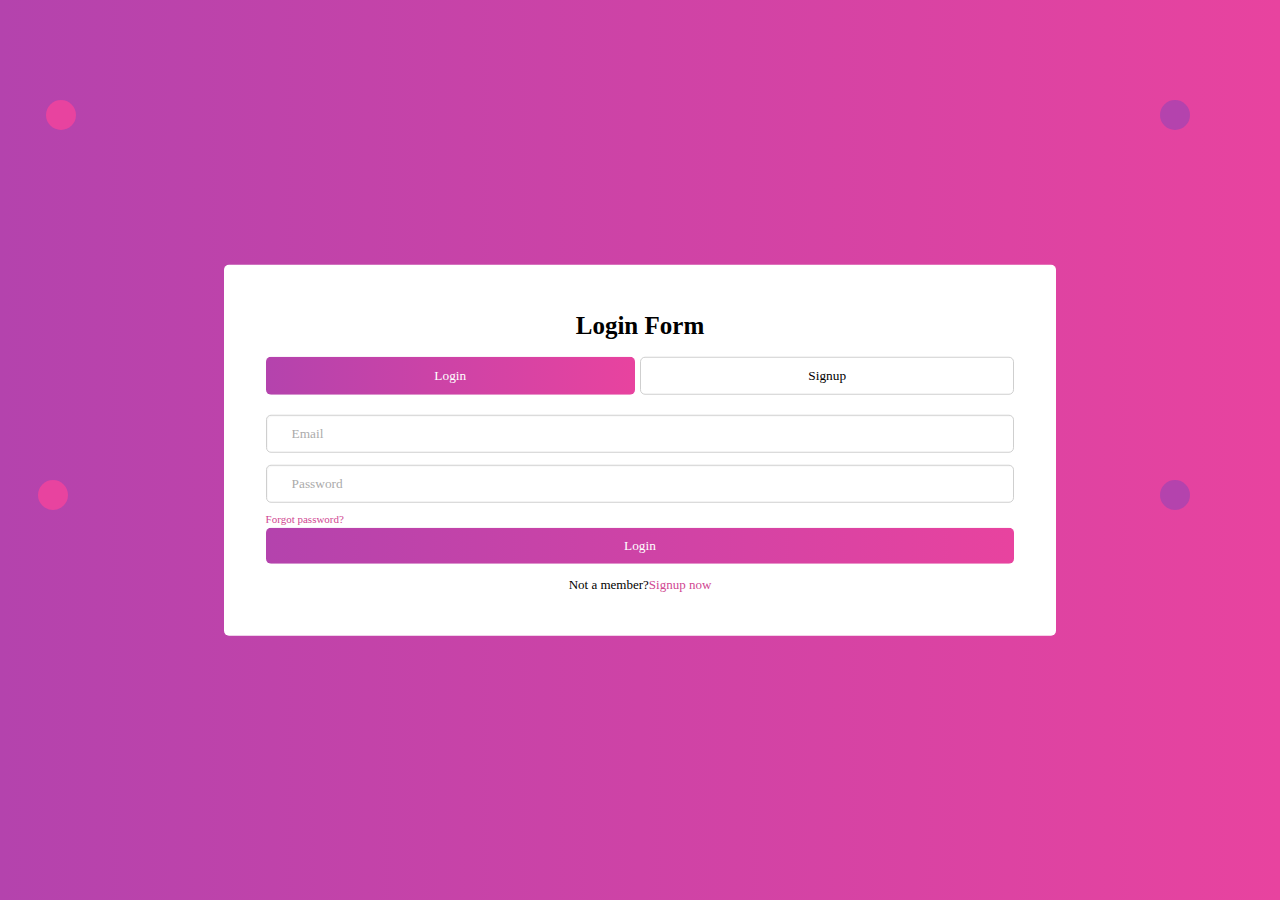
==== LoginFrom/index.html @ 5f2e226e "my file to github" ====
<!DOCTYPE html>
<html lang="en">
<head>
    <link rel="shortcut icon" href="/T logo.png" type="image/x-icon">
    <link rel="stylesheet" href="style.css">
  <meta charset="UTF-8">
  <meta name="viewport" content="width=device-width, initial-scale=1.0">
  <title>Login Form</title>
</head>


<div class="AnimationDiv1"></div>
<div class="AnimationDiv2"></div>

  <div class="Container">
    
    <header>
      <h1>Login Form</h1>

     <div class="Button">

      <button class="login" title="Login">Login</button>
      
      <button class="singUp" title="Signup">Signup</button>

     </div>

    </header>

    <main>
      <div class="Input">
        <input class="Email" list="email" type="email" title="Email" placeholder="Email">

      <datalist id="email">
        <option value="sadmanmahmud001@gmail.com">
        <option value="alifmahmudashik@gmail.com">
        <option value="abdurrahmananik007@gmail.com">
      </datalist>

        <input class="Password" list="password" type="password" title="Password" placeholder="Password">
      </div>

        <footer class="Forgot">

          <a href="#" target="_blank" title="Forgot password">
            Forgot password?
          </a><br>

          <button class="login" title="Login">Login</button>

        </footer>
    </main>

    <div class="LastDiv">
      <p>
        Not a member?<a href="#" target="_blank" title="Signup">Signup now</a>
      </p>
    </div>
    
  </div>


<div class="AnimationDiv3"></div>
<div class="AnimationDiv4"></div>

</html>
---- LoginFrom/style.css ----
@import url('https://fonts.googleapis.com/css2?family=Poppins:ital,wght@0,100;0,200;0,300;0,400;0,500;0,600;0,700;0,800;0,900;1,100;1,200;1,300;1,400;1,500;1,600;1,700;1,800;1,900&display=swap');
*{
    font-family: "Permanent Marker", cursive;
}
::selection{
    background:  #E8439F;
    color: #fff;
}

body{
    background-image: linear-gradient(to right, #B443AD , #E8439F);
}
.Container{
    left: 50%;
    top: 50%;
    transform: translate(-50%,-50%);
    width: 65%;
    background-color: #fff;
    border-radius: 5px;
    padding: 30px 0;
    position: fixed;
}


header{
    margin: auto;
    width: 90%;
    text-align: center;
}
header h1{
    font-size: 25px;
}
.Button{
    display: grid;
    grid-template-columns: 1fr 1fr;
}

.Button button{
    padding: 10px 20px;
    border-radius: 5px;
    cursor: pointer;
}
.login{
    background-image: linear-gradient(to right, #B443AD , #E8439F);
    border: none;
    color: #fff;
    margin-right: 5px;
    transition: background-image 0.15s;
}
.login:hover{
    opacity: 0.9;
}
.login:active{
    opacity: 0.8;
}
.singUp{
    background-color: #fff;
    border: 1px solid rgb(207, 207, 207);
    transition:  background-color 0.15s;
}
.singUp:hover{
    background-color: #f8f8f8;
}
.singUp:active{
    background-color: #ececec;}
main{
    width: 100%;
    margin-top: 20px;
}
.Input{
    display: grid;
    width: 90%;
    gap: 12px;
    margin: auto;
    grid-template-columns: 1fr;
    grid-template-rows: 1fr 1fr;
}
.Input input{
    padding: 10px 25px;
    border: 1px solid rgb(207, 207, 207);
    border-radius: 5px;
    box-shadow: inset 1px 1px 1px #f8f8f8;
}
.Input input::placeholder{
    color: rgb(171, 171, 171);
}
.Forgot{
    width: 90%;
    margin: auto;
    display: grid;
    justify-content: center;
    align-items: center;
    grid-template-columns: 1fr;
    padding-top: 10px;
}
a{
    font-size: 11px;
    text-decoration: none;
    color: #d04792;
    cursor: pointer;
}
a:hover{
    text-decoration: underline;
}
.Forgot .login{
    width: 100%;
    padding: 10px 20px;
    border: none;
    border-radius: 5px;
    margin-top: -15px;
    cursor: pointer;
}

.LastDiv p{
    text-align: center;
    font-size: 13px;
}
.LastDiv p a{
    font-size: 13px;
}

@media (max-width:600px) {
    .Button{
        grid-template-columns: 1fr;
        gap: 10px;
    }
}

.AnimationDiv1{
    width: 30px;
    height: 30px;
    background-color: #E8439F;
    border-radius: 50%;
    animation: MyAnimation 3s infinite linear;
    margin-top: 100px;
    margin-left: 3%;
}

.AnimationDiv2{
    width: 30px;
    height: 30px;
    border-radius: 50%;
    background-color:  #E8439F;
    position: absolute;
    top: 480px;
    left: 3%;
    animation: MyAnimation 3s infinite linear;
}
.AnimationDiv3{
    width: 30px;
    height: 30px;
    background-color:  #B443AD;
    border-radius: 50%;
    position: absolute;
    top: 100px;
    right: 7%;
    animation: MyAnimation 3s infinite linear;
}
.AnimationDiv4{
    width: 30px;
    border-radius: 50%;
    height: 30px;
    background-color:  #B443AD;
    position: absolute;
    top: 480px;
    right: 7%;
    animation: MyAnimation 3s infinite linear;
}

@keyframes MyAnimation {
    0% {
        transform: translateX(0);
    }
    50% {
        transform: translateX(30px);
    }
    100% {
        transform: translateX(0);
}
}

@media (max-width:500px) {
    .AnimationDiv1,
    .AnimationDiv2,
    .AnimationDiv3,
    .AnimationDiv4{
        display: none;
    }
}
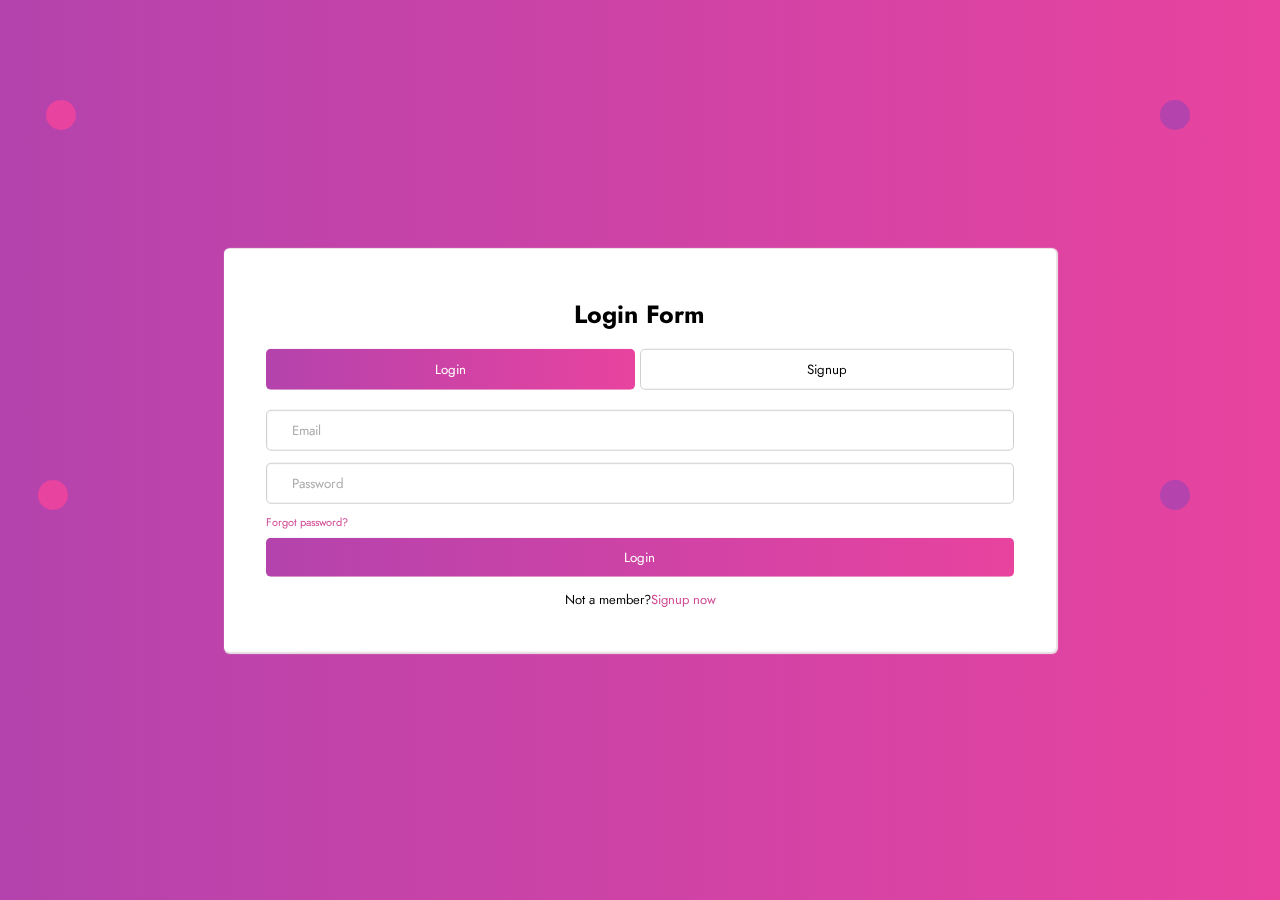
==== commit fb2929e8: "commit" ====
--- a/LoginFrom/index.html
+++ b/LoginFrom/index.html
@@ -28,8 +28,9 @@
     </header>
 
     <main>
+      <form action="file.php" method="get">
       <div class="Input">
-        <input class="Email" list="email" type="email" title="Email" placeholder="Email">
+        <input class="Email" list="email" type="email" placeholder="Email" required>
 
       <datalist id="email">
         <option value="sadmanmahmud001@gmail.com">
@@ -37,7 +38,7 @@
         <option value="abdurrahmananik007@gmail.com">
       </datalist>
 
-        <input class="Password" list="password" type="password" title="Password" placeholder="Password">
+        <input class="Password" list="password" type="password" placeholder="Password" required>
       </div>
 
         <footer class="Forgot">
@@ -49,11 +50,12 @@
           <button class="login" title="Login">Login</button>
 
         </footer>
+      </form>
     </main>
 
     <div class="LastDiv">
       <p>
-        Not a member?<a href="#" target="_blank" title="Signup">Signup now</a>
+        Not a member?<a href="/Webpage/index.html" target="_blank" title="Signup">Signup now</a>
       </p>
     </div>
     
--- a/LoginFrom/style.css
+++ b/LoginFrom/style.css
@@ -1,6 +1,6 @@
-@import url('https://fonts.googleapis.com/css2?family=Poppins:ital,wght@0,100;0,200;0,300;0,400;0,500;0,600;0,700;0,800;0,900;1,100;1,200;1,300;1,400;1,500;1,600;1,700;1,800;1,900&display=swap');
+@import url('https://fonts.googleapis.com/css2?family=Jost:ital,wght@0,100..900;1,100..900&display=swap');
 *{
-    font-family: "Permanent Marker", cursive;
+    font-family: "Jost", system-ui;
 }
 ::selection{
     background:  #E8439F;
@@ -19,6 +19,7 @@
     border-radius: 5px;
     padding: 30px 0;
     position: fixed;
+    box-shadow: 1px 1px 1px 1px #eae6e6;
 }
 
 
@@ -131,7 +132,7 @@
     height: 30px;
     background-color: #E8439F;
     border-radius: 50%;
-    animation: MyAnimation 3s infinite linear;
+    animation: MyAnimation 1s infinite linear;
     margin-top: 100px;
     margin-left: 3%;
 }
@@ -144,7 +145,7 @@
     position: absolute;
     top: 480px;
     left: 3%;
-    animation: MyAnimation 3s infinite linear;
+    animation: MyAnimation 1.5s infinite linear;
 }
 .AnimationDiv3{
     width: 30px;
@@ -154,7 +155,7 @@
     position: absolute;
     top: 100px;
     right: 7%;
-    animation: MyAnimation 3s infinite linear;
+    animation: MyAnimation 1.5s infinite linear;
 }
 .AnimationDiv4{
     width: 30px;
@@ -164,7 +165,7 @@
     position: absolute;
     top: 480px;
     right: 7%;
-    animation: MyAnimation 3s infinite linear;
+    animation: MyAnimation 1s infinite linear;
 }
 
 @keyframes MyAnimation {
